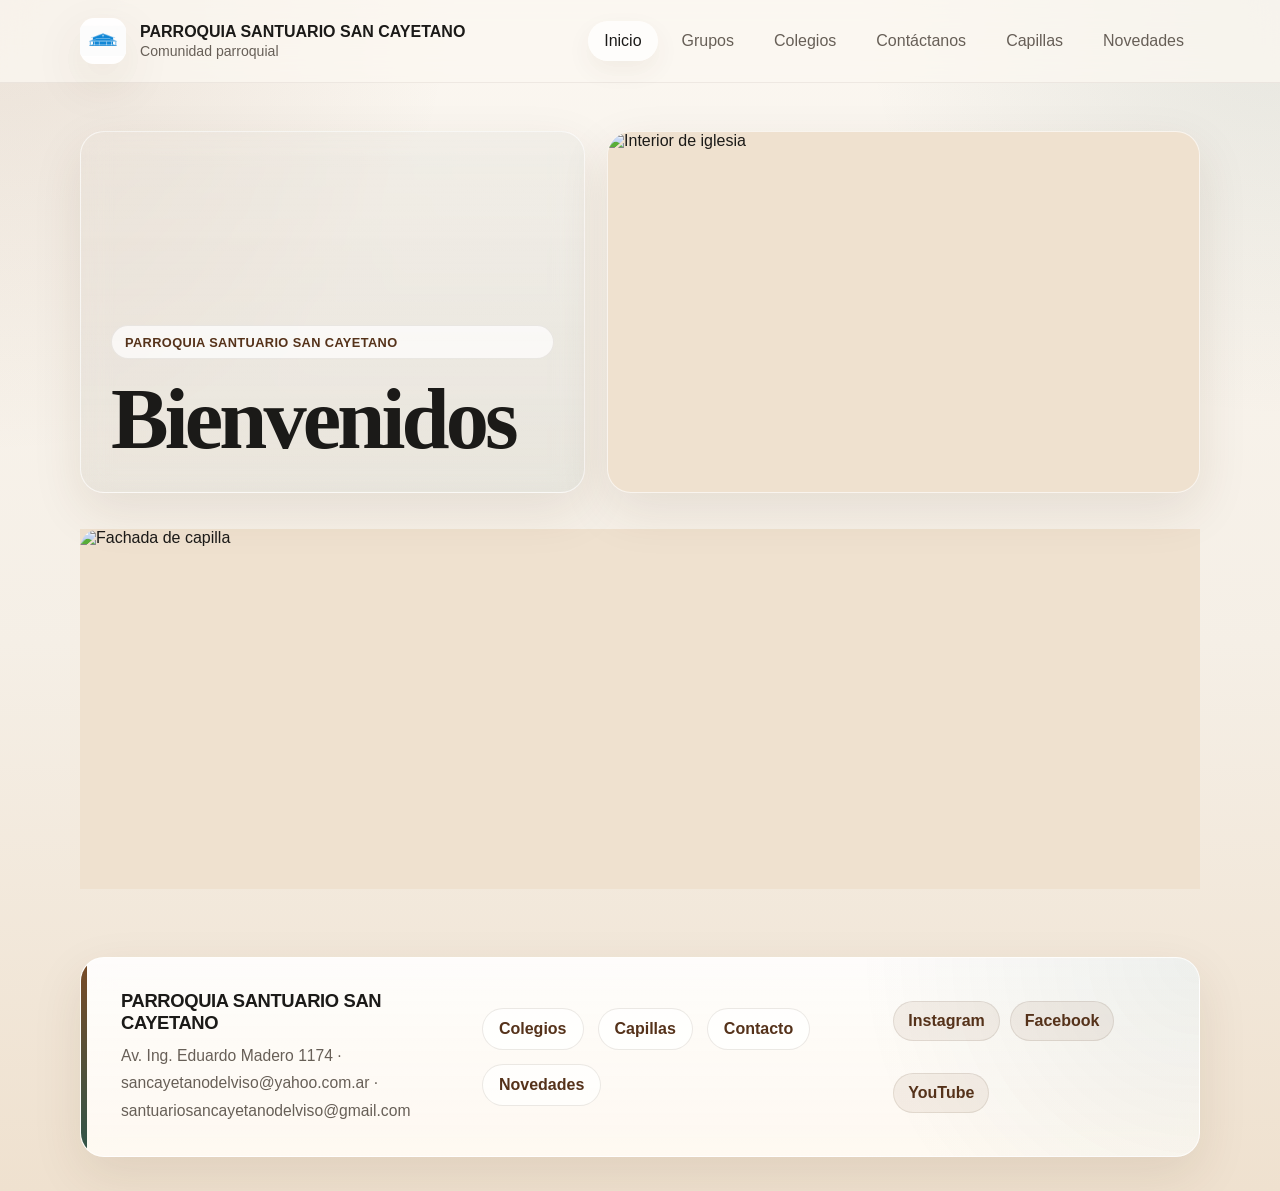
==== index.html @ 3b5db0c2 "versión inicial falta agregar imágenes" ====
﻿<!DOCTYPE html>
<html lang="es">
  <head>
    <meta charset="UTF-8" />
    <meta name="viewport" content="width=device-width, initial-scale=1.0" />
    <link rel="icon" type="image/png" href="logo.png" />
    <title>PARROQUIA SANTUARIO SAN CAYETANO</title>
    <meta name="description" content="Sitio oficial de la parroquia." />
    <link rel="stylesheet" href="styles.css" />
  </head>
  <body>
    <header class="site-header">
      <div class="site-shell nav-bar">
        <a class="brand" href="index.html">
          <div class="brand-mark">
            <img src="logo.png" alt="Logo de la parroquia" />
          </div>
          <div class="brand-copy">
            <strong>PARROQUIA SANTUARIO SAN CAYETANO</strong>
            <span>Comunidad parroquial</span>
          </div>
        </a>
        <button class="menu-toggle" type="button" aria-label="Abrir menú" aria-expanded="false" data-menu-toggle>
          <span></span>
          <span></span>
          <span></span>
        </button>
        <nav class="nav-links" data-menu-panel>
          <a class="active" href="index.html">Inicio</a>
          <a href="grupos.html">Grupos</a>
          <a href="colegios.html">Colegios</a>
          <a href="contactanos.html">Contáctanos</a>
          <a href="capillas.html">Capillas</a>
          <a href="novedades.html">Novedades</a>
        </nav>
      </div>
    </header>

    <main>
      <section class="hero">
        <div class="site-shell hero-grid">
          <article class="hero-card hero-main">
            <span class="eyebrow">PARROQUIA SANTUARIO SAN CAYETANO</span>
            <h1>Bienvenidos</h1>
          </article>
          <article class="hero-card image-card">
            <img
              class="news-image"
              src="/img/sancayetano.jpeg"
              alt="Interior de iglesia"
            />
          </article>
        </div>
      </section>

      <section class="section">
        <div class="site-shell news-list">
          <article class="news-card image-card">
            <img
              class="news-image"
              src="/img/principal.png"
              alt="Fachada de capilla"
            />
          </article>
          <!--<article class="latest-news-card">
            <span class="section-kicker">Ãšltima novedad</span>
            <h2 class="section-title">Retiro de Cuaresma para toda la comunidad</h2>
            <p>Sábado de 9:00 a 16:30. InscripciÃ³n en secretarÃ­a.</p>
            <a class="btn btn-primary" href="novedades.html">Ver novedades</a>
          </article>-->
        </div>
      </section>
    </main>

    <footer class="site-footer">
      <div class="site-shell footer-card">
        <div>
          <strong>PARROQUIA SANTUARIO SAN CAYETANO</strong>
          <div class="footer-copy">Av. Ing. Eduardo Madero 1174 · sancayetanodelviso@yahoo.com.ar · santuariosancayetanodelviso@gmail.com</div>
        </div>
        <div class="footer-links">
          <a href="colegios.html">Colegios</a>
          <a href="capillas.html">Capillas</a>
          <a href="contactanos.html">Contacto</a>
          <a href="novedades.html">Novedades</a>
        </div>
        <div class="footer-socials">
          <a href="https://www.instagram.com/parroquiasancayetanodel/" target="_blank" rel="noopener noreferrer">Instagram</a>
          <a href="https://www.facebook.com/pquia.sancayetano.1?locale=es_LA" target="_blank" rel="noopener noreferrer">Facebook</a>
          <a href="https://www.youtube.com/@santuariosancayetanodelviso" target="_blank" rel="noopener noreferrer">YouTube</a>
        </div>
      </div>
    </footer>
    <script src="script.js"></script>
  </body>
</html>
---- styles.css ----
﻿:root {
  --bg: #f5efe6;
  --bg-strong: #efe1cf;
  --surface: rgba(255, 252, 247, 0.9);
  --surface-strong: #fffdf9;
  --text: #1b1a18;
  --muted: #675f57;
  --line: rgba(92, 72, 49, 0.14);
  --line-strong: rgba(92, 72, 49, 0.26);
  --accent: #7a4b26;
  --accent-strong: #55321a;
  --accent-soft: #f2e3d2;
  --green: #305449;
  --container: 1120px;
  --radius: 24px;
  --radius-sm: 16px;
  --shadow: 0 18px 50px rgba(79, 51, 24, 0.1);
}

* {
  box-sizing: border-box;
}

[hidden] {
  display: none !important;
}

html {
  scroll-behavior: smooth;
}

body {
  margin: 0;
  font-family: "Segoe UI", Tahoma, Geneva, Verdana, sans-serif;
  color: var(--text);
  background:
    radial-gradient(circle at top left, rgba(122, 75, 38, 0.12), transparent 26%),
    radial-gradient(circle at top right, rgba(48, 84, 73, 0.1), transparent 24%),
    linear-gradient(180deg, #fbf7f1 0%, var(--bg) 54%, var(--bg-strong) 100%);
}

a {
  color: inherit;
  text-decoration: none;
}

img {
  display: block;
  max-width: 100%;
}

button,
input,
select,
textarea {
  font: inherit;
}

.site-shell {
  width: min(var(--container), calc(100% - 32px));
  margin: 0 auto;
}

.site-header {
  position: sticky;
  top: 0;
  z-index: 10;
  background: rgba(251, 247, 241, 0.76);
  backdrop-filter: blur(16px);
  border-bottom: 1px solid rgba(92, 72, 49, 0.08);
}

.nav-bar {
  min-height: 82px;
  display: flex;
  align-items: center;
  justify-content: space-between;
  gap: 24px;
  position: relative;
}

.brand {
  display: flex;
  align-items: center;
  gap: 14px;
}

.brand-mark {
  width: 46px;
  height: 46px;
  border-radius: 14px;
  display: grid;
  place-items: center;
  overflow: hidden;
  background: rgba(255, 255, 255, 0.9);
  box-shadow: var(--shadow);
}

.brand-mark img {
  width: 100%;
  height: 100%;
  object-fit: cover;
}

.brand-copy strong {
  display: block;
  font-size: 1rem;
}

.brand-copy span {
  display: block;
  margin-top: 2px;
  color: var(--muted);
  font-size: 0.88rem;
}

.nav-links {
  display: flex;
  align-items: center;
  gap: 8px;
  flex-wrap: wrap;
}

.menu-toggle {
  display: none;
  width: 48px;
  height: 48px;
  border: 1px solid rgba(92, 72, 49, 0.14);
  border-radius: 14px;
  background: rgba(255, 255, 255, 0.76);
  align-items: center;
  justify-content: center;
  flex-direction: column;
  gap: 5px;
  cursor: pointer;
}

.menu-toggle span {
  width: 18px;
  height: 2px;
  border-radius: 999px;
  background: var(--text);
  transition: 180ms ease;
}

.menu-toggle.is-open span:nth-child(1) {
  transform: translateY(7px) rotate(45deg);
}

.menu-toggle.is-open span:nth-child(2) {
  opacity: 0;
}

.menu-toggle.is-open span:nth-child(3) {
  transform: translateY(-7px) rotate(-45deg);
}

.nav-links a {
  padding: 11px 16px;
  border-radius: 999px;
  color: var(--muted);
  transition: 180ms ease;
}

.nav-links a.active,
.nav-links a:hover {
  background: rgba(255, 255, 255, 0.72);
  color: var(--text);
  box-shadow: 0 10px 26px rgba(79, 51, 24, 0.06);
}

.hero,
.page-hero {
  padding: 48px 0 18px;
}

.hero-grid,
.groups-layout,
.contact-simple,
.chapel-simple,
.news-list {
  display: grid;
  gap: 22px;
}

.hero-grid {
  grid-template-columns: 0.92fr 1.08fr;
  align-items: stretch;
}

.hero-card,
.page-hero-card,
.group-detail,
.contact-card,
.chapel-card,
.chapel-detail-card,
.latest-news-card,
.news-row,
.school-card,
.footer-card,
.group-item {
  background: var(--surface);
  border: 1px solid rgba(255, 255, 255, 0.65);
  border-radius: var(--radius);
  box-shadow: var(--shadow);
  backdrop-filter: blur(14px);
}

.hero-main,
.page-hero-card,
.group-detail,
.contact-card,
.chapel-card,
.chapel-detail-card,
.latest-news-card,
.news-row,
.school-card,
.footer-card {
  padding: 30px;
}

.hero-main {
  min-height: 100%;
  display: flex;
  flex-direction: column;
  justify-content: end;
  background:
    linear-gradient(180deg, rgba(255, 255, 255, 0.24), rgba(255, 255, 255, 0.02)),
    linear-gradient(145deg, rgba(122, 75, 38, 0.08), rgba(48, 84, 73, 0.08));
}

.eyebrow,
.section-kicker {
  display: inline-flex;
  align-items: center;
  min-height: 34px;
  padding: 0 13px;
  border-radius: 999px;
  background: rgba(255, 255, 255, 0.7);
  border: 1px solid rgba(92, 72, 49, 0.1);
  color: var(--accent-strong);
  font-size: 0.8rem;
  font-weight: 700;
  letter-spacing: 0.03em;
  text-transform: uppercase;
}

.hero h1,
.page-hero h1,
.section-title {
  margin: 18px 0 0;
  font-family: Georgia, "Times New Roman", serif;
  font-weight: 600;
  line-height: 0.98;
  letter-spacing: -0.045em;
}

.hero h1,
.page-hero h1 {
  font-size: clamp(3rem, 7vw, 5.4rem);
}

.section-title {
  font-size: clamp(1.9rem, 3vw, 2.7rem);
}

.page-hero p,
.latest-news-card p,
.group-detail p,
.contact-list li,
.footer-copy,
.news-row p {
  color: var(--muted);
  line-height: 1.75;
}

.section {
  padding: 18px 0 60px;
}

.btn {
  display: inline-flex;
  align-items: center;
  justify-content: center;
  min-height: 48px;
  padding: 0 20px;
  border-radius: 999px;
  border: 1px solid transparent;
  transition: 180ms ease;
}

.btn-primary {
  background: linear-gradient(135deg, var(--accent-strong), var(--accent));
  color: #fff;
  box-shadow: 0 14px 28px rgba(85, 50, 26, 0.2);
}

.btn-primary:hover {
  transform: translateY(-1px);
}

.news-image {
  width: 100%;
  height: 360px;
  object-fit: cover;
  border-radius: 20px;
}

.image-card {
  overflow: hidden;
  padding: 0;
  background: #efe1cf;
}

.image-card img {
  transition: transform 240ms ease;
}

.image-card:hover img {
  transform: scale(1.03);
}

.latest-news-card {
  display: grid;
  gap: 14px;
  align-content: center;
  background:
    linear-gradient(180deg, rgba(122, 75, 38, 0.08), rgba(122, 75, 38, 0.02)),
    var(--surface-strong);
}

.groups-layout {
  grid-template-columns: 1fr;
}

.group-list {
  display: grid;
  gap: 12px;
}

.group-item {
  padding: 20px 22px;
  text-align: left;
  cursor: pointer;
  transition: 180ms ease;
}

.group-item:hover {
  transform: translateY(-1px);
}

.group-item strong,
.group-item span,
.group-chapel {
  display: block;
}

.group-item strong {
  font-size: 1.02rem;
}

.group-chapel {
  margin-top: 8px;
  color: var(--accent-strong);
  font-size: 0.84rem;
  font-weight: 700;
  letter-spacing: 0.02em;
}

.group-item span,
.group-time {
  margin-top: 6px;
  color: var(--muted);
}

.group-chapel-modal {
  margin: 10px 0 0;
}

.modal-backdrop {
  position: fixed;
  inset: 0;
  z-index: 40;
  display: grid;
  place-items: center;
  padding: 20px;
  background: rgba(27, 26, 24, 0.52);
  backdrop-filter: blur(6px);
}

.group-modal {
  width: min(560px, 100%);
  padding: 32px;
  border-radius: 24px;
  background:
    radial-gradient(circle at top right, rgba(48, 84, 73, 0.08), transparent 34%),
    var(--surface-strong);
  box-shadow: 0 26px 80px rgba(0, 0, 0, 0.18);
  position: relative;
}

.modal-close {
  position: absolute;
  top: 16px;
  right: 16px;
  width: 40px;
  height: 40px;
  border: 0;
  border-radius: 999px;
  background: rgba(122, 75, 38, 0.1);
  color: var(--accent-strong);
  font-size: 1.5rem;
  line-height: 1;
  cursor: pointer;
  z-index: 2;
}

body.modal-open {
  overflow: hidden;
}

.contact-simple {
  grid-template-columns: minmax(0, 1fr);
}

.contact-card,
.chapel-detail-card {
  background: var(--surface-strong);
}

.contact-list,
.info-list,
.schedule-list {
  list-style: none;
  padding: 0;
  margin: 18px 0 0;
}

.contact-list,
.info-list {
  display: grid;
  gap: 8px;
}

.contact-list li,
.info-list li {
  padding: 8px 0;
  border-bottom: 1px solid rgba(92, 72, 49, 0.1);
}

.contact-list li:last-child,
.info-list li:last-child {
  border-bottom: 0;
}

.contact-list strong,
.info-list strong,
.schedule-list strong {
  color: var(--text);
  display: block;
  margin-bottom: 4px;
}

.field {
  display: grid;
  gap: 8px;
}

.field label {
  font-weight: 600;
}

.field select {
  width: 100%;
  padding: 15px 16px;
  border-radius: var(--radius-sm);
  border: 1px solid var(--line-strong);
  background: rgba(255, 255, 255, 0.82);
  color: var(--text);
  outline: none;
}

.chapel-banner {
  min-height: 320px;
  border-radius: 18px;
  background-size: cover;
  background-position: center;
  margin-bottom: 24px;
  box-shadow: inset 0 -90px 120px rgba(0, 0, 0, 0.12);
}

.schedule-list li {
  display: flex;
  justify-content: space-between;
  gap: 16px;
  padding: 10px 0;
  border-bottom: 1px solid rgba(92, 72, 49, 0.1);
}

.schedule-list li:last-child {
  border-bottom: 0;
}

.chapel-map-wrap {
  margin-top: 14px;
  border-radius: 18px;
  overflow: hidden;
  border: 1px solid rgba(92, 72, 49, 0.12);
  box-shadow: var(--shadow);
}

.chapel-map {
  display: block;
  width: 100%;
  height: 320px;
  border: 0;
}

.news-row {
  display: grid;
  grid-template-columns: 260px 1fr;
  gap: 22px;
  align-items: center;
  background: rgba(255, 253, 249, 0.94);
}

.news-thumb {
  width: 100%;
  height: 190px;
  object-fit: cover;
  border-radius: 18px;
}

.news-row h3 {
  margin: 0 0 10px;
  font-size: 1.35rem;
}

.schools-grid {
  display: grid;
  grid-template-columns: repeat(2, minmax(0, 1fr));
  gap: 18px;
}

.school-card {
  background:
    linear-gradient(180deg, rgba(122, 75, 38, 0.08), rgba(122, 75, 38, 0.02)),
    var(--surface-strong);
}

.school-card h3 {
  margin: 0 0 10px;
  font-size: 1.2rem;
}

.school-card p {
  margin: 0;
  color: var(--muted);
}

.school-card p + p {
  margin-top: 8px;
}

.school-link {
  display: inline-flex;
  align-items: center;
  justify-content: center;
  min-height: 40px;
  margin-top: 16px;
  padding: 0 16px;
  border-radius: 999px;
  background: rgba(122, 75, 38, 0.08);
  border: 1px solid rgba(92, 72, 49, 0.12);
  color: var(--accent-strong);
  font-weight: 600;
  transition: 180ms ease;
}

.school-link:hover {
  background: linear-gradient(135deg, var(--accent-strong), var(--accent));
  border-color: transparent;
  color: #fff;
}

.site-footer {
  padding: 8px 0 34px;
}

.footer-card {
  position: relative;
  display: flex;
  justify-content: space-between;
  align-items: stretch;
  gap: 28px;
  padding: 32px 34px;
  background:
    radial-gradient(circle at top right, rgba(48, 84, 73, 0.08), transparent 30%),
    linear-gradient(180deg, rgba(255, 255, 255, 0.88), rgba(255, 250, 243, 0.94));
  border: 1px solid rgba(255, 255, 255, 0.7);
  overflow: hidden;
}

.footer-card::before {
  content: "";
  position: absolute;
  inset: 0 auto 0 0;
  width: 6px;
  background: linear-gradient(180deg, var(--accent), var(--green));
}

.footer-card > div:first-child {
  max-width: 520px;
  padding-left: 6px;
}

.footer-card strong {
  display: block;
  font-size: 1.15rem;
  margin-bottom: 8px;
  letter-spacing: -0.02em;
}

.footer-copy {
  max-width: 46ch;
  font-size: 0.98rem;
}

.footer-links {
  display: flex;
  align-items: center;
  align-content: center;
  gap: 14px;
  flex-wrap: wrap;
  color: var(--muted);
}

.footer-links a {
  display: inline-flex;
  align-items: center;
  justify-content: center;
  min-height: 42px;
  padding: 0 16px;
  border-radius: 999px;
  background: rgba(255, 255, 255, 0.72);
  border: 1px solid rgba(92, 72, 49, 0.12);
  color: var(--accent-strong);
  font-weight: 600;
  transition: 180ms ease;
}

.footer-links a:hover {
  background: linear-gradient(135deg, var(--accent-strong), var(--accent));
  border-color: transparent;
  color: #fff;
  transform: translateY(-1px);
}

.footer-socials {
  display: flex;
  align-items: center;
  gap: 10px;
  flex-wrap: wrap;
}

.footer-socials a {
  display: inline-flex;
  align-items: center;
  justify-content: center;
  min-height: 40px;
  padding: 0 14px;
  border-radius: 999px;
  background: rgba(122, 75, 38, 0.08);
  border: 1px solid rgba(92, 72, 49, 0.12);
  color: var(--accent-strong);
  font-weight: 600;
  transition: 180ms ease;
}

.footer-socials a:hover {
  background: rgba(48, 84, 73, 0.14);
  border-color: rgba(48, 84, 73, 0.18);
  color: var(--green);
}

@media (max-width: 980px) {
  .hero-grid,
  .groups-layout,
  .contact-simple,
  .schools-grid,
  .news-row {
    grid-template-columns: 1fr;
  }

  .nav-bar,
  .footer-card {
    flex-direction: column;
    align-items: flex-start;
  }

  .nav-links {
    width: 100%;
  }

  .hero h1,
  .page-hero h1 {
    max-width: 12ch;
  }

  .news-row {
    gap: 18px;
  }
}

@media (max-width: 680px) {
  .site-shell {
    width: min(var(--container), calc(100% - 20px));
  }

  .hero-main,
  .page-hero-card,
  .contact-card,
  .chapel-card,
  .chapel-detail-card,
  .latest-news-card,
  .news-row,
  .school-card,
  .footer-card {
    padding: 22px;
  }

  .footer-card {
    gap: 18px;
  }

  .nav-links {
    width: 100%;
    display: none;
    grid-template-columns: 1fr;
    gap: 8px;
    padding-top: 10px;
  }

  .nav-links.is-open {
    display: grid;
  }

  .menu-toggle {
    display: inline-flex;
    position: absolute;
    top: 16px;
    right: 0;
  }

  .nav-links a {
    padding: 12px 14px;
    text-align: center;
    background: rgba(255, 255, 255, 0.62);
  }

  .hero,
  .page-hero {
    padding-top: 30px;
  }

  .hero h1,
  .page-hero h1 {
    max-width: none;
    font-size: clamp(2.3rem, 12vw, 3.4rem);
  }

  .section-title {
    font-size: clamp(1.6rem, 8vw, 2.2rem);
  }

  .news-image {
    height: 220px;
  }

  .chapel-banner {
    min-height: 220px;
  }

  .chapel-map {
    height: 260px;
  }

  .news-thumb {
    height: 210px;
  }

  .group-modal {
    padding: 24px;
  }

  .schedule-list li {
    flex-direction: column;
    align-items: flex-start;
    gap: 6px;
  }

  .footer-links {
    width: 100%;
    display: grid;
    grid-template-columns: 1fr;
    gap: 10px;
  }

  .footer-links a {
    width: 100%;
    justify-content: flex-start;
  }

  .footer-socials {
    width: 100%;
    display: grid;
    grid-template-columns: 1fr;
    gap: 10px;
  }

  .footer-socials a {
    width: 100%;
    justify-content: flex-start;
  }
}

@media (max-width: 480px) {
  .brand {
    width: 100%;
  }

  .brand-copy strong {
    font-size: 0.92rem;
  }

  .brand-copy span {
    font-size: 0.82rem;
  }

  .nav-bar {
    gap: 16px;
    padding: 14px 0;
    min-height: auto;
  }

  .nav-links {
    grid-template-columns: 1fr;
  }

  .hero-grid,
  .groups-layout,
  .contact-simple,
  .news-list,
  .chapel-simple {
    gap: 16px;
  }

  .hero-main,
  .page-hero-card,
  .contact-card,
  .chapel-card,
  .chapel-detail-card,
  .latest-news-card,
  .news-row,
  .school-card,
  .footer-card {
    padding: 18px;
    border-radius: 18px;
  }

  .footer-card strong {
    font-size: 1.02rem;
  }

  .footer-copy {
    font-size: 0.92rem;
  }

  .news-image {
    height: 190px;
    border-radius: 14px;
  }

  .news-thumb {
    height: 180px;
    border-radius: 14px;
  }

  .chapel-banner {
    min-height: 180px;
    border-radius: 14px;
  }

  .chapel-map-wrap {
    border-radius: 14px;
  }

  .chapel-map {
    height: 220px;
  }

  .btn {
    width: 100%;
  }

  .field select {
    padding: 13px 14px;
  }
}




.flyer-grid {
  display: grid;
  grid-template-columns: repeat(2, minmax(0, 1fr));
  gap: 22px;
}

.flyer-card {
  background: rgba(255, 253, 249, 0.94);
  border: 1px solid rgba(255, 255, 255, 0.65);
  border-radius: var(--radius);
  box-shadow: var(--shadow);
  overflow: hidden;
}

.flyer-trigger {
  display: block;
  width: 100%;
  padding: 0;
  border: 0;
  background: transparent;
  cursor: pointer;
}

.flyer-image {
  width: 100%;
  aspect-ratio: 4 / 3.4;
  object-fit: cover;
}

.flyer-copy {
  padding: 20px 22px 24px;
}

.flyer-copy h3 {
  margin: 0 0 10px;
  font-size: 1.3rem;
}

.flyer-copy p {
  margin: 0;
  color: var(--muted);
  line-height: 1.7;
}

.flyer-backdrop {
  z-index: 50;
}

.flyer-modal {
  width: min(760px, 100%);
  padding: 22px;
  border-radius: 24px;
  background: var(--surface-strong);
  box-shadow: 0 26px 80px rgba(0, 0, 0, 0.2);
  position: relative;
}

.flyer-modal-image {
  width: 100%;
  max-height: 80vh;
  object-fit: contain;
  border-radius: 16px;
  display: block;
}

.flyer-modal-caption {
  margin: 14px 0 0;
  color: var(--muted);
  text-align: center;
}

@media (max-width: 980px) {
  .flyer-grid {
    grid-template-columns: 1fr;
  }
}

@media (max-width: 680px) {
  .flyer-copy {
    padding: 18px 18px 20px;
  }

  .flyer-modal {
    padding: 18px;
    border-radius: 18px;
  }
}
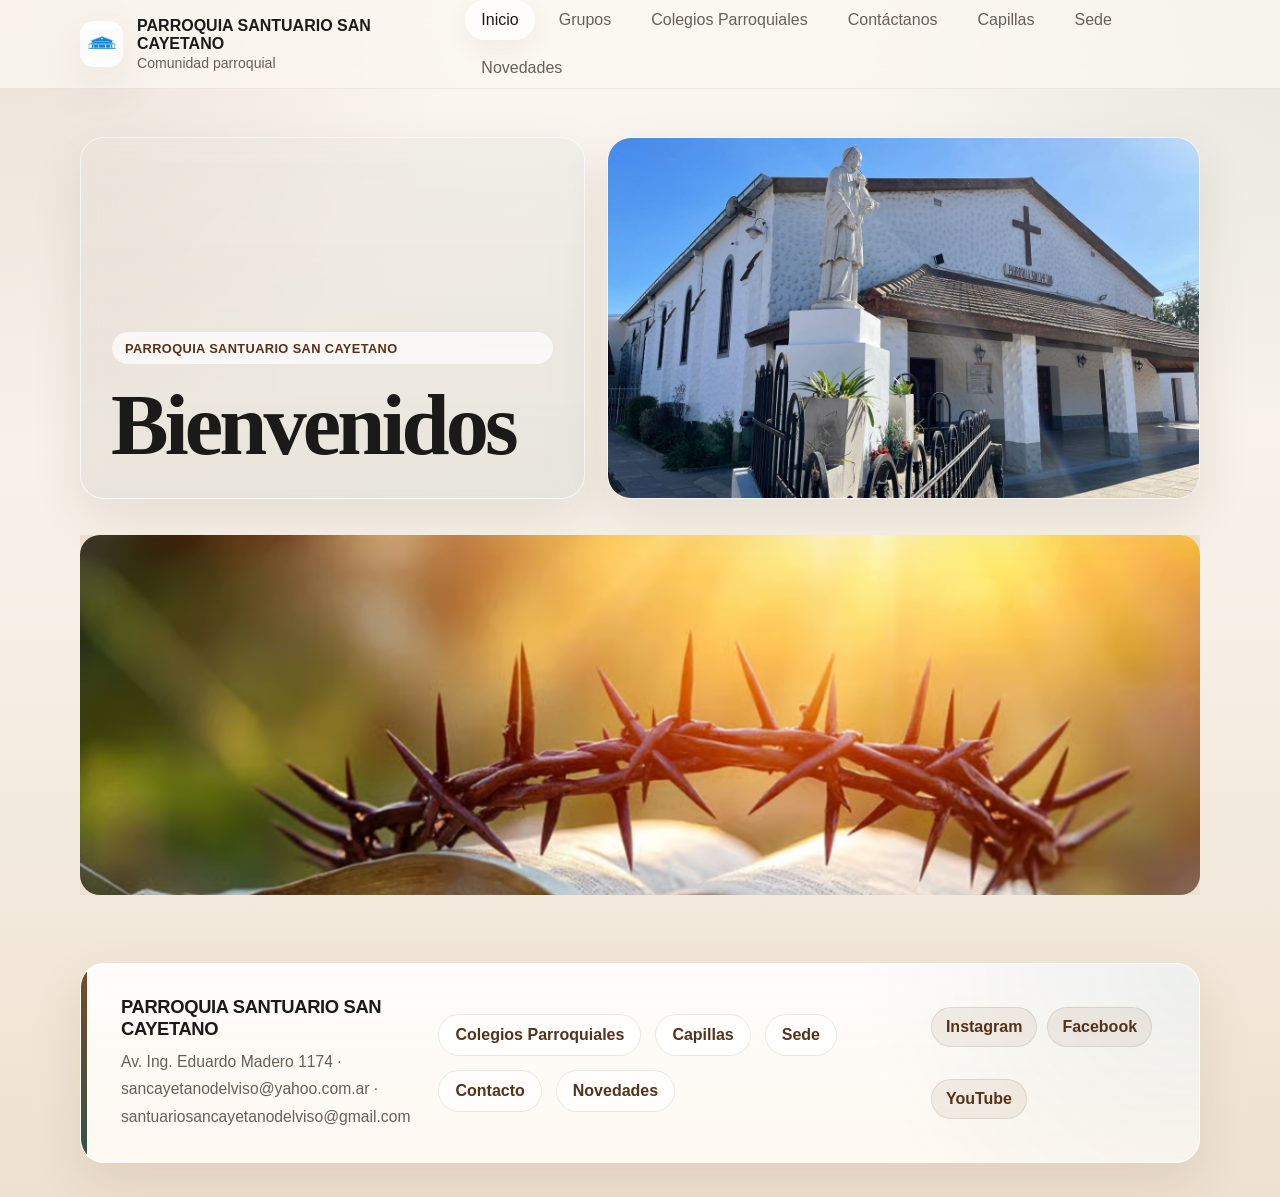
==== commit d31ad5c9: "LGTM" ====
--- a/index.html
+++ b/index.html
@@ -1,4 +1,4 @@
-﻿<!DOCTYPE html>
+<!DOCTYPE html>
 <html lang="es">
   <head>
     <meta charset="UTF-8" />
@@ -28,9 +28,10 @@
         <nav class="nav-links" data-menu-panel>
           <a class="active" href="index.html">Inicio</a>
           <a href="grupos.html">Grupos</a>
-          <a href="colegios.html">Colegios</a>
+          <a href="colegios.html">Colegios Parroquiales</a>
           <a href="contactanos.html">Contáctanos</a>
           <a href="capillas.html">Capillas</a>
+          <a href="sede.html">Sede</a>
           <a href="novedades.html">Novedades</a>
         </nav>
       </div>
@@ -44,11 +45,7 @@
             <h1>Bienvenidos</h1>
           </article>
           <article class="hero-card image-card">
-            <img
-              class="news-image"
-              src="/img/sancayetano.jpeg"
-              alt="Interior de iglesia"
-            />
+            <img class="news-image" src="/img/sancayetano.jpeg" alt="Interior de iglesia" />
           </article>
         </div>
       </section>
@@ -56,18 +53,8 @@
       <section class="section">
         <div class="site-shell news-list">
           <article class="news-card image-card">
-            <img
-              class="news-image"
-              src="/img/principal.png"
-              alt="Fachada de capilla"
-            />
+            <img class="news-image" src="/img/principal.png" alt="Fachada de la parroquia" />
           </article>
-          <!--<article class="latest-news-card">
-            <span class="section-kicker">Ãšltima novedad</span>
-            <h2 class="section-title">Retiro de Cuaresma para toda la comunidad</h2>
-            <p>Sábado de 9:00 a 16:30. InscripciÃ³n en secretarÃ­a.</p>
-            <a class="btn btn-primary" href="novedades.html">Ver novedades</a>
-          </article>-->
         </div>
       </section>
     </main>
@@ -79,8 +66,9 @@
           <div class="footer-copy">Av. Ing. Eduardo Madero 1174 · sancayetanodelviso@yahoo.com.ar · santuariosancayetanodelviso@gmail.com</div>
         </div>
         <div class="footer-links">
-          <a href="colegios.html">Colegios</a>
+          <a href="colegios.html">Colegios Parroquiales</a>
           <a href="capillas.html">Capillas</a>
+          <a href="sede.html">Sede</a>
           <a href="contactanos.html">Contacto</a>
           <a href="novedades.html">Novedades</a>
         </div>
